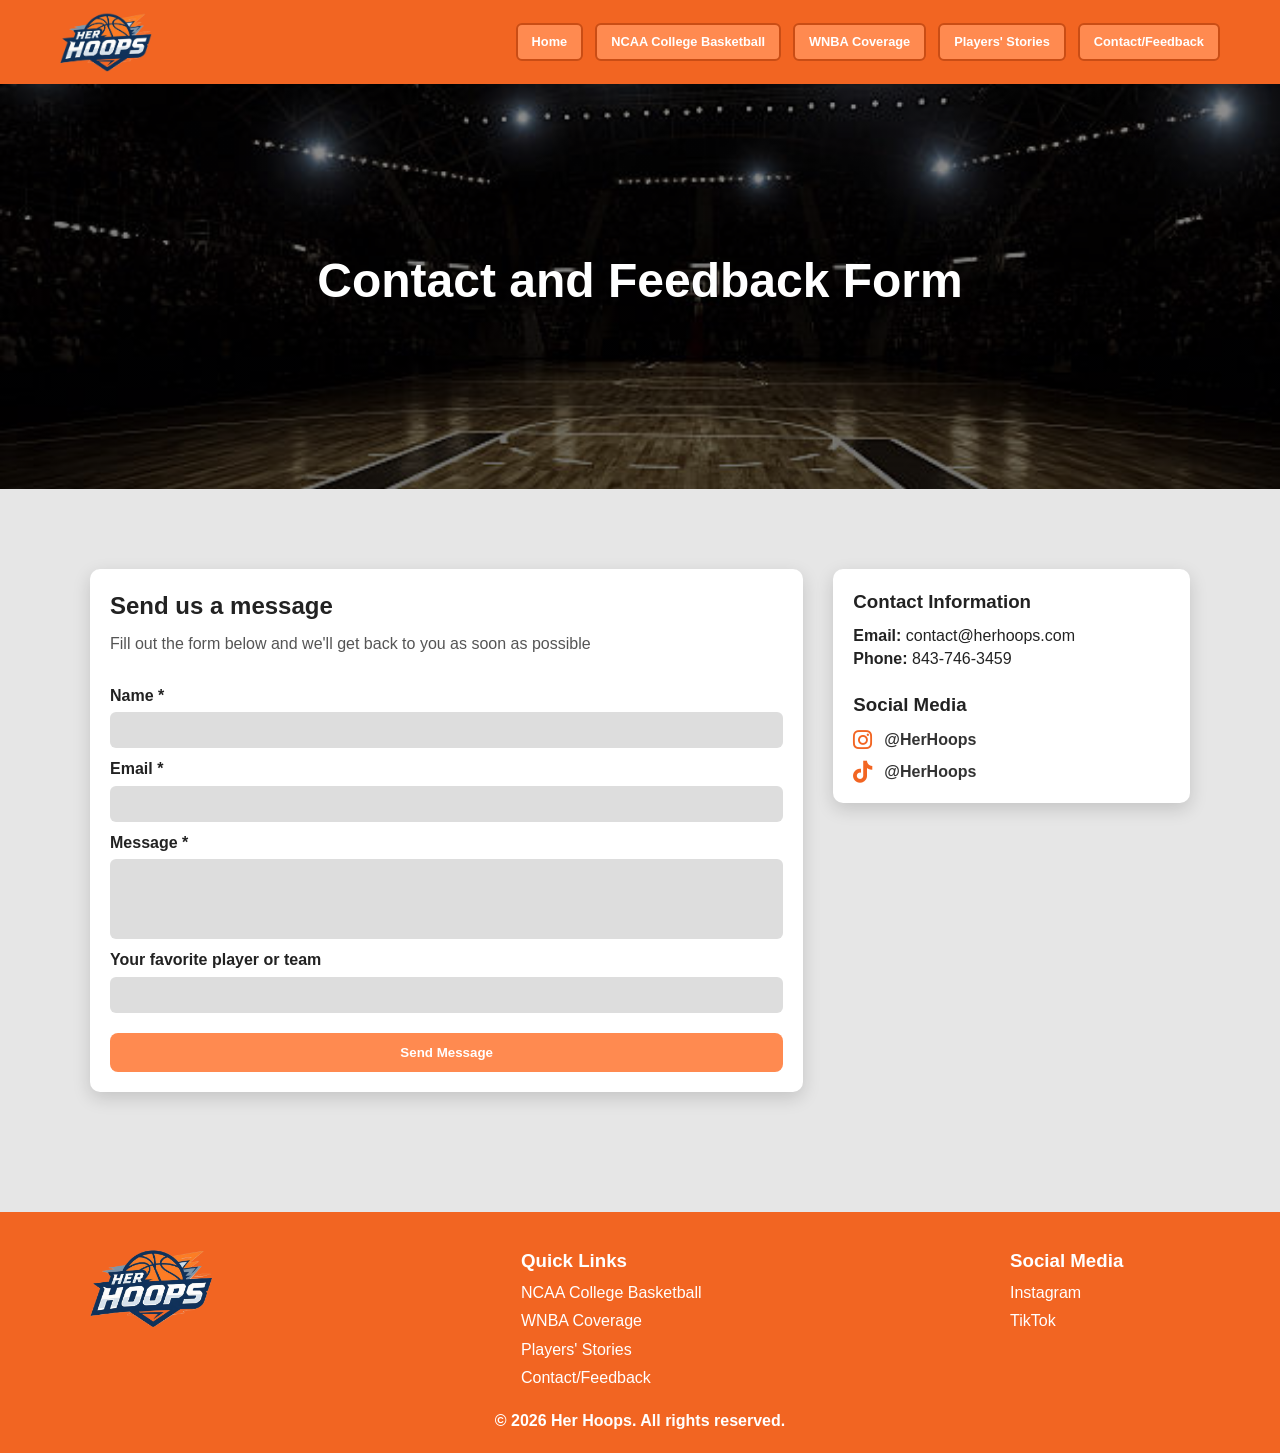
==== Contact.html @ 1b05f9ee "Update Contact.html" ====
<!DOCTYPE HTML>
<html lang="en">
<head>
<!-- Author: Johnae -->
<meta charset="UTF-8">
<meta name="viewport" content="width=device-width, initial-scale=1.0">
<title>Her Hoops - Contact</title>
<link rel="stylesheet" href="stylesheet.css">
<link rel="stylesheet" href="https://cdnjs.cloudflare.com/ajax/libs/font-awesome/6.5.0/css/all.min.css">
<style>
.contact-hero {
  background: url("images/homepage banner.jpg") no-repeat center/cover;
  height: clamp(380px, 45vh, 550px);
  display: flex;
  justify-content: center;
  align-items: center;
  text-align: center;
  color: white;
  position: relative;
  overflow: hidden;
}

.contact-hero::before {
  content: "";
  position: absolute;
  inset: 0;
  background: linear-gradient(180deg, rgba(0,0,0,0.45) 0%, rgba(0,0,0,0.55) 100%);
  z-index: 0;
}
.contact-hero-content { 
  position: relative;
  z-index: 1; 
  padding: 0 clamp(12px, 5vw, 40px); 
}
.contact-hero h1 {
  font-size: clamp(28px, 4vw, 48px); 
  margin-bottom: 12px; 
}
</style>
</head>
    
<body>

<!-- NAVBAR -->
<header>
    <div class="logo">
        <a href="index.html">
    <img src="images/logo.png" alt="Her Hoops Logo">
        </a>
</div>
    <nav>
        <a href="index.html">Home</a>
        <a href="NCAACollegeBasketball.html">NCAA College Basketball</a>
        <a href="WNBACoverage.html">WNBA Coverage</a>
        <a href="PlayersStories.html">Players' Stories</a>
        <a href="Contact.html">Contact/Feedback</a>
    </nav>
</header>

<!-- HERO -->
<section class="contact-hero">
    <div class="contact-hero-content">
        <h1>Contact and Feedback Form</h1>
    </div>
</section>

<!-- CONTACT SECTION -->
<main class="contact-wrapper">

  <div class="contact-grid">

    <!-- LEFT: FORM -->
    <div class="contact-card">
      <h2>Send us a message</h2>
      <p class="sub-text">
        Fill out the form below and we'll get back to you as soon as possible
      </p>

      <form>
        <label>Name *</label>
        <input type="text" required>

        <label>Email *</label>
        <input type="email" required>

        <label>Message *</label>
        <textarea required></textarea>

        <label>Your favorite player or team</label>
        <input type="text">

        <button type="submit" class="send-btn">Send Message</button>
      </form>
    </div>

    <!-- RIGHT: COMM COLUMN -->
    <div class="contact-side">

      <div class="contact-card">
        <h3>Contact Information</h3>
        <p><strong>Email:</strong> contact@herhoops.com</p>
        <p><strong>Phone:</strong> 843-746-3459</p>
        <br>
        <h3>Social Media</h3>
        <div class="social-item">
            <i class="fa-brands fa-instagram"></i>
  <a href="https://www.instagram.com" target="_blank" class="social-link"><span>@HerHoops</span></a>
  
  
</div>

<div class="social-item">
  <i class="fa-brands fa-tiktok"></i>
  <a href="https://www.tiktok.com" target="_blank" class="social-link"><span>@HerHoops</span></a>
</div>
      </div>
    </div>
  </div>

</main>

  <!-- FOOTER -->
<footer>
    <div class="footer-container">
        <div class="footer-logo">
      <img src="images/logo.png" alt="Her Hoops Logo">
    </div>
        <div class="footer-column">
    <h3>Quick Links</h3>
    <p><a href="ncaacollegebasketball.html">NCAA College Basketball</a></p>
    <p><a href="wnbacoverage.html">WNBA Coverage</a></p>
    <p><a href="playerstories.html">Players' Stories</a></p>
    <p><a href="contact.html">Contact/Feedback</a></p>
    </div>
        <div class="footer-column">
    <h3>Social Media</h3>
    <p><a href="https://www.instagram.com">Instagram</a></p>
    <p><a href="https://www.tiktok.com">TikTok</a></p>
</div>
    </div>

    <div class="copyright">
        © 2026 Her Hoops. All rights reserved.
    </div>
</footer>

</body>
</html>
---- stylesheet.css ----
:root{
  --bg: #e6e6e6;
  --brand: #f26522;
  --accent: #ff8a50;
  --brand-dark: #c94d15;
  --card-shadow: 0 4px 10px rgba(0,0,0,0.12);
  --max-width: 1200px;
  --page-padding: 20px;
  --radius: 10px;
  --text-color: #222;
}

/* Base */
* { 
  box-sizing: border-box; 
  margin: 0; 
  padding: 0; 
  font-family: Arial, Helvetica, sans-serif; 
}
html,body {
  height: 100%; 
}
body { 
  background-color: var(--bg); 
  color: var(--text-color); 
  line-height: 1.4; 
}


/* Header / Nav */
header {
  background-color: var(--brand);
  display: flex;
  justify-content: space-between;
  align-items: center;
  padding: 12px clamp(20px,5vw, 60px);
}
.logo img { 
  height: 60px; 
  display:block; 
}

/* Nav links */
nav {
  display: flex;
  flex-wrap: nowrap;
}
nav a {
  text-decoration: none;
  margin-left: 12px;
  padding: 8px 14px;
  border-radius: 6px;
  background: var(--accent);
  color: white;
  font-size: clamp(12px, 1vw, 16px);
  white-space: nowrap;
  font-weight: 700;
  border: 2px solid var(--brand-dark);
}
nav a:hover,
nav a:focus {
  background: white;
  color: var(--brand);
  outline: none;
  box-shadow: 0 2px 6px rgba(0,0,0,0.12);
}
.nav-btn {
  text-decoration: none;
  margin-left: 15px;
  padding: 10px 18px;
  border-radius: 6px;
  background: var(--accent);
  color: white;
  font-weight: bold;
  border: 2px solid var(--brand-dark);
  display: inline-block;
}
.nav-btn:hover,
.nav-btn:focus {
  background: white;
  color: var(--brand);
}

/* Hero */
.hero {
  height: clamp(380px, 45vh, 550px);
  display: flex;
  justify-content: center;
  align-items: center;
  text-align: center;
  color: white;
  position: relative;
  overflow: hidden;
}
.hero::before {
  content: "";
  position: absolute;
  inset: 0;
  background: linear-gradient(180deg, rgba(0,0,0,0.45) 0%, rgba(0,0,0,0.55) 100%);
  z-index: 0;
}
.hero-content { 
  position: relative;
  z-index: 1; 
  padding: 0 clamp(12px, 5vw, 40px); 
}
.hero h1 {
  font-size: clamp(28px, 4vw, 48px); 
  margin-bottom: 12px; 
}
.hero p { 
  margin-bottom: 18px; 
  font-size: clamp(14px, 1.6vw, 18px); 
}
.hero-btn {
  text-decoration: none;
  padding: 10px 18px;
  margin: 8px;
  border-radius: 6px;
  color: white;
  font-weight: bold;
  border: 2px solid var(--brand-dark);
  display: inline-block;
  transition: 0.25s ease;
}
.hero-btn:hover,
.hero-btn:focus {
  background: white;
  color: var(--brand);
}

/* Page containers */
main, .mission, .featured, .games {
  width: min(90%, var(--max-width));
  margin: 40px auto;
}

/* Mission */
.mission {
  background: #fff; 
  padding: 28px; 
  border-radius: var(--radius);
}
.mission h2 { 
  margin-bottom: 12px;
  font-size: 24px; 
}

/* Featured cards */
.featured h2 { 
  margin-bottom: 18px; 
  font-size: 28px; 
}
.cards {
  display:flex; 
  gap:20px; 
  align-items:stretch; 
  flex-wrap:wrap; 
}
.card { 
  background:#fff; 
  flex:1 1 280px; 
  box-shadow:var(--card-shadow); 
  border-radius:8px; 
  overflow:hidden; 
  transition: transform .18s ease, box-shadow .18s ease;
}
.card:focus-within,
.card:hover {
  transform: translateY(-6px);
  box-shadow: 0 8px 22px rgba(0,0,0,0.12);
}
.card img {
  width:100%; 
  height:220px; 
  object-fit:cover; 
  display:block; 
}
.card h3 {
  padding:14px; 
  font-size:18px; 
}

/* Games */
.games { 
  display:flex; 
  gap:20px; 
  flex-wrap: wrap; 
  justify-content:space-between; 
}
.games > div { flex:1 1 320px; 
}
.game-box { background:#fff; 
  padding:18px; 
  box-shadow:var(--card-shadow); 
  border-radius:8px; 
}

footer { 
  background: var(--brand); 
  color: white; 
  padding: 36px 40px 20px;
}


.footer-container { 
  display: flex; 
  align-items: flex-start;
  justify-content: space-between;  
  max-width: 1100px;
  margin: 0 auto;
}

.footer-logo img {
  height: 80px;
  display: block;
}

.footer-columns {
  display: flex;
  gap: 30px;         
}


.footer-column {
  min-width: 180px;
}


footer h3 { 
  margin-bottom: 8px; 
}

footer p { 
  margin-bottom: 6px; 
}

footer a {
  color: white;
  text-decoration: none;
}
footer a:hover {
  text-decoration: underline;
}

/* Copyright */
.copyright { 
  text-align: center; 
  font-weight: 700; 
  margin-top: 15px;
}

/* Contact/Feedback Page */
/* ===== Contact Layout ===== */

.contact-wrapper {
  background: #e6e6e6;
  padding: 40px 20px 80px;
}

.contact-grid {
  max-width: 1100px;
  margin: auto;
  display: grid;
  grid-template-columns: 2fr 1fr;
  gap: 30px;
}

/* Cards */
.contact-card {
  background: white;
  padding: 20px;
  border-radius: 10px;
  box-shadow: 0 6px 18px rgba(0,0,0,0.15);
}

.contact-card h2,
.contact-card h3 {
  margin-bottom: 10px;
}

.sub-text {
  margin-bottom: 20px;
  color: #555;
}

/* Form Styling */
.contact-card form {
  display: flex;
  flex-direction: column;
}

.contact-card label {
  margin-top: 10px;
  font-weight: 600;
}

.contact-card input,
.contact-card textarea {
  margin-top: 5px;
  padding: 10px;
  border-radius: 6px;
  border: none;
  background: #ddd;
  font-size: 14px;
}

.contact-card textarea {
  height: 80px;
  resize: none;
}

.send-btn {
  margin-top: 20px;
  padding: 12px;
  border: none;
  border-radius: 8px;
  background: var(--accent);
  color: white;
  font-weight: bold;
  cursor: pointer;
}

.send-btn:hover {
  background: var(--brand-dark);
}


.contact-side {
  display: flex;
  flex-direction: column;
  gap: 20px;
}
.social-item {
  display: flex;
  align-items: center;
  gap: 12px;
  margin-top: 10px;
  font-size: 16px;
}

.social-item i {
  font-size: 22px;
  color: var(--brand);
}

.social-link {
  text-decoration: none;
  color: #333;              
  font-weight: 600;
}


.social-link:visited {
  color: #333;
}


.social-link:hover {
  color: var(--brand);     
  text-decoration: underline;
}


.social-link:active {
  color: var(--brand-dark);
}


@media (max-width: 900px) {
  .contact-grid {
    grid-template-columns: 1fr;
  }
}


/* Responsive tweaks */
@media (max-width:720px){
  header { flex-direction:column; 
    gap:12px; 
    align-items:flex-start; 
  }
  .cards { 
    gap:12px; 
  }
  .hero { 
    height: 360px; 
  }
  nav a { 
    margin-left: 8px; 
    padding:8px 12px; 
  }
}
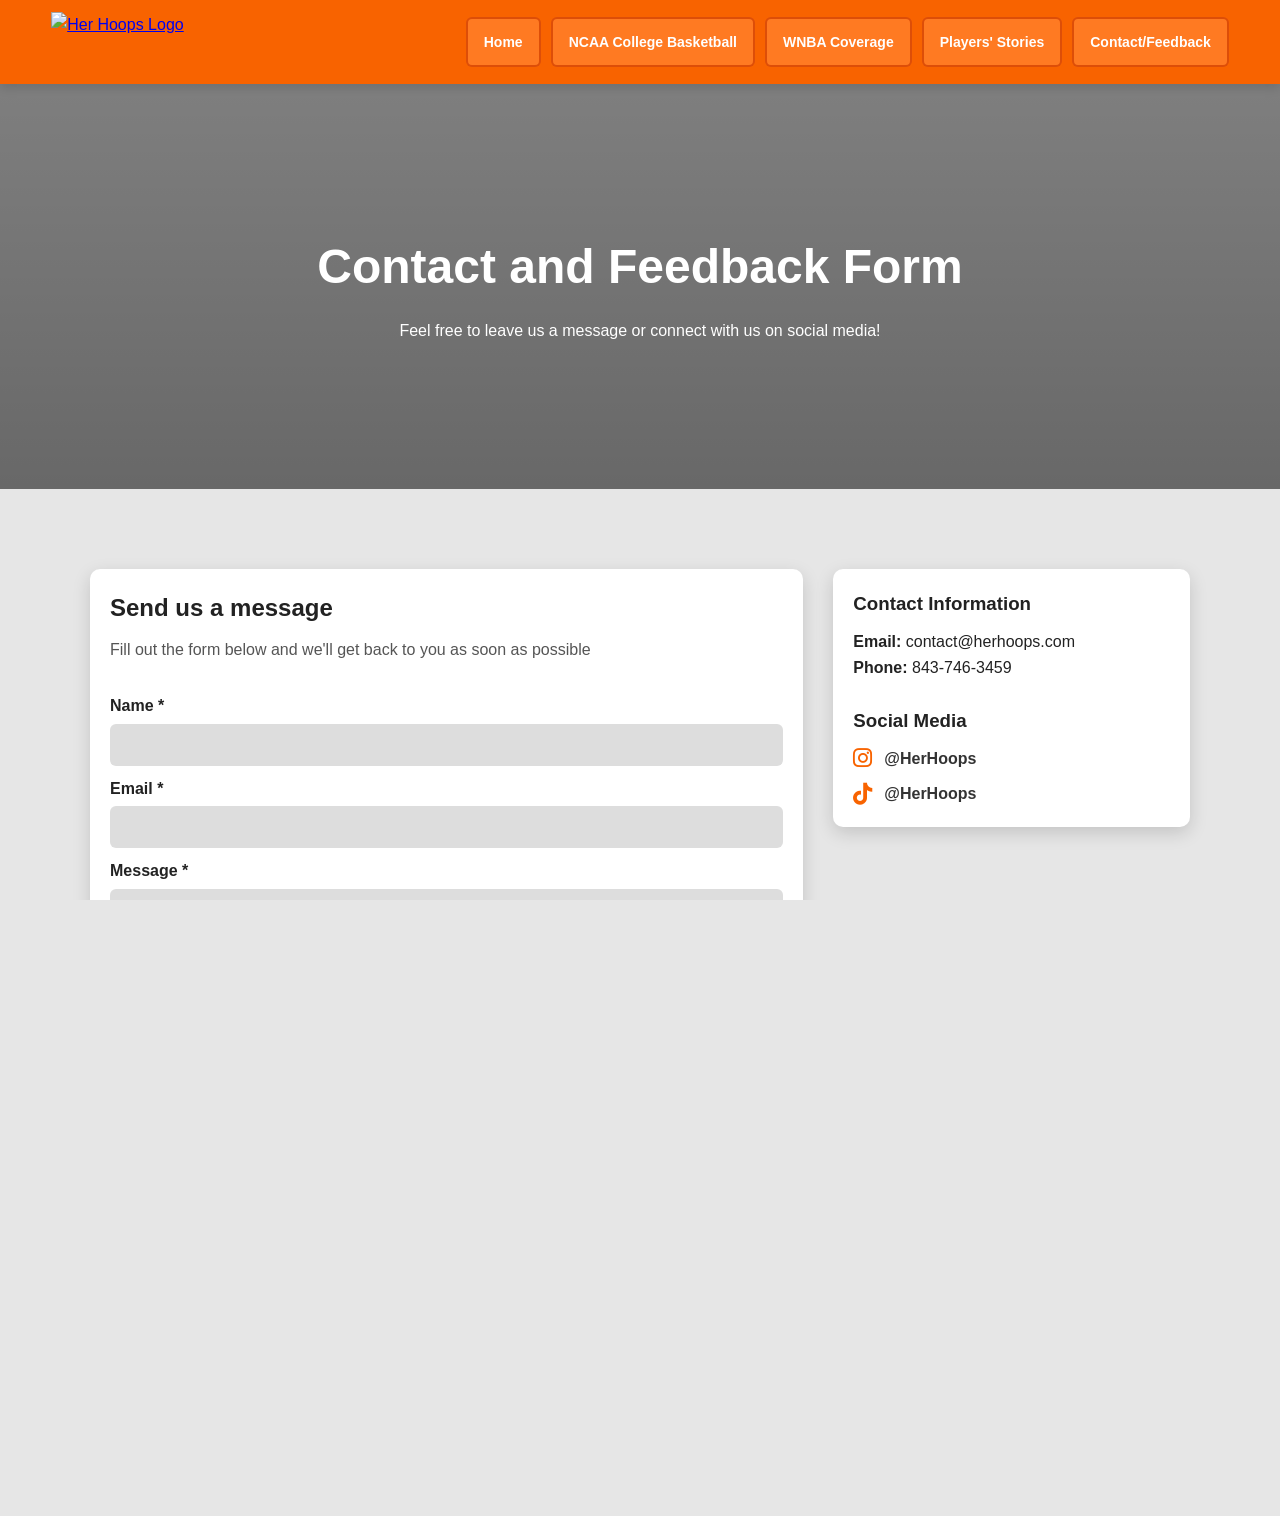
==== commit 0faa6c61: "Update Contact.html" ====
--- a/Contact.html
+++ b/Contact.html
@@ -1,15 +1,14 @@
-<!DOCTYPE HTML>
+<!DOCTYPE html>
 <html lang="en">
 <head>
-<!-- Author: Johnae -->
 <meta charset="UTF-8">
 <meta name="viewport" content="width=device-width, initial-scale=1.0">
 <title>Her Hoops - Contact</title>
 <link rel="stylesheet" href="stylesheet.css">
 <link rel="stylesheet" href="https://cdnjs.cloudflare.com/ajax/libs/font-awesome/6.5.0/css/all.min.css">
 <style>
-.contact-hero {
-  background: url("images/homepage banner.jpg") no-repeat center/cover;
+    .contact-hero {
+  background: url("homepage banner.jpg") no-repeat center/cover;
   height: clamp(380px, 45vh, 550px);
   display: flex;
   justify-content: center;
@@ -36,16 +35,17 @@
   font-size: clamp(28px, 4vw, 48px); 
   margin-bottom: 12px; 
 }
+
 </style>
 </head>
-    
+
 <body>
 
 <!-- NAVBAR -->
 <header>
     <div class="logo">
         <a href="index.html">
-    <img src="images/logo.png" alt="Her Hoops Logo">
+    <img src="logo.png" alt="Her Hoops Logo">
         </a>
 </div>
     <nav>
@@ -61,6 +61,7 @@
 <section class="contact-hero">
     <div class="contact-hero-content">
         <h1>Contact and Feedback Form</h1>
+        <p>Feel free to leave us a message or connect with us on social media!</p>
     </div>
 </section>
 
@@ -93,7 +94,7 @@
       </form>
     </div>
 
-    <!-- RIGHT: COMM COLUMN -->
+    <!-- RIGHT COLUMN -->
     <div class="contact-side">
 
       <div class="contact-card">
@@ -114,16 +115,20 @@
   <a href="https://www.tiktok.com" target="_blank" class="social-link"><span>@HerHoops</span></a>
 </div>
       </div>
+
+      
+
     </div>
+
   </div>
 
 </main>
 
-  <!-- FOOTER -->
+  <!-- Footer -->
 <footer>
     <div class="footer-container">
         <div class="footer-logo">
-      <img src="images/logo.png" alt="Her Hoops Logo">
+      <img src="logo.png" alt="Her Hoops Logo">
     </div>
         <div class="footer-column">
     <h3>Quick Links</h3>
@@ -146,7 +151,3 @@
 
 </body>
 </html>
-
-
-
-
--- a/stylesheet.css
+++ b/stylesheet.css
@@ -1,9 +1,9 @@
-:root{
+:root {
   --bg: #e6e6e6;
-  --brand: #f26522;
-  --accent: #ff8a50;
-  --brand-dark: #c94d15;
-  --card-shadow: 0 4px 10px rgba(0,0,0,0.12);
+  --brand: #f86300;
+  --accent: #ff7a22;
+  --brand-dark: #db4b07ef;
+  --card-shadow: 0 4px 10px rgba(0, 0, 0, 0.12);
   --max-width: 1200px;
   --page-padding: 20px;
   --radius: 10px;
@@ -11,21 +11,35 @@
 }
 
 /* Base */
-* { 
-  box-sizing: border-box; 
-  margin: 0; 
-  padding: 0; 
-  font-family: Arial, Helvetica, sans-serif; 
-}
-html,body {
-  height: 100%; 
-}
-body { 
-  background-color: var(--bg); 
-  color: var(--text-color); 
-  line-height: 1.4; 
-}
-
+* {
+  box-sizing: border-box;
+  margin: 0;
+  padding: 0;
+  font-family: Arial, Helvetica, sans-serif;
+}
+
+html,
+body {
+  height: 100%;
+  overflow-x: hidden;
+}
+
+img {
+  max-width: 100%;
+  height: auto;
+  display: block;
+}
+
+a,
+button {
+  -webkit-tap-highlight-color: transparent;
+}
+
+body {
+  background-color: var(--bg);
+  color: var(--text-color);
+  line-height: 1.6;
+}
 
 /* Header / Nav */
 header {
@@ -33,37 +47,49 @@
   display: flex;
   justify-content: space-between;
   align-items: center;
-  padding: 12px clamp(20px,5vw, 60px);
-}
-.logo img { 
-  height: 60px; 
-  display:block; 
-}
-
-/* Nav links */
+  gap: 16px;
+  padding: 12px clamp(16px, 4vw, 60px);
+  box-shadow: 0 4px 10px rgba(0, 0, 0, 0.12);
+  position: relative;
+  z-index: 10;
+}
+
+.logo img {
+  height: 60px;
+  display: block;
+}
+
 nav {
   display: flex;
-  flex-wrap: nowrap;
-}
+  flex-wrap: wrap;
+  gap: 10px;
+}
+
 nav a {
   text-decoration: none;
-  margin-left: 12px;
-  padding: 8px 14px;
+  margin-left: 0;
+  padding: 12px 16px;
+  min-height: 44px;
+  display: inline-flex;
+  align-items: center;
+  justify-content: center;
   border-radius: 6px;
   background: var(--accent);
   color: white;
-  font-size: clamp(12px, 1vw, 16px);
+  font-size: clamp(14px, 1vw, 16px);
   white-space: nowrap;
   font-weight: 700;
   border: 2px solid var(--brand-dark);
 }
+
 nav a:hover,
 nav a:focus {
   background: white;
   color: var(--brand);
   outline: none;
-  box-shadow: 0 2px 6px rgba(0,0,0,0.12);
-}
+  box-shadow: 0 2px 6px rgba(0, 0, 0, 0.12);
+}
+
 .nav-btn {
   text-decoration: none;
   margin-left: 15px;
@@ -75,6 +101,7 @@
   border: 2px solid var(--brand-dark);
   display: inline-block;
 }
+
 .nav-btn:hover,
 .nav-btn:focus {
   background: white;
@@ -83,7 +110,8 @@
 
 /* Hero */
 .hero {
-  height: clamp(380px, 45vh, 550px);
+  background: url("images/homepage banner.jpg") no-repeat center/cover;
+  min-height: clamp(320px, 45vh, 550px);
   display: flex;
   justify-content: center;
   align-items: center;
@@ -91,38 +119,51 @@
   color: white;
   position: relative;
   overflow: hidden;
-}
+  margin-top: 12px;
+  border-radius: 0 0 24px 24px;
+}
+
 .hero::before {
   content: "";
   position: absolute;
   inset: 0;
-  background: linear-gradient(180deg, rgba(0,0,0,0.45) 0%, rgba(0,0,0,0.55) 100%);
+  background: linear-gradient(180deg, rgba(0, 0, 0, 0.45) 0%, rgba(0, 0, 0, 0.55) 100%);
   z-index: 0;
 }
-.hero-content { 
+
+.hero-content {
   position: relative;
-  z-index: 1; 
-  padding: 0 clamp(12px, 5vw, 40px); 
-}
+  z-index: 1;
+  padding: 0 clamp(16px, 5vw, 40px);
+  max-width: 800px;
+}
+
 .hero h1 {
-  font-size: clamp(28px, 4vw, 48px); 
-  margin-bottom: 12px; 
-}
-.hero p { 
-  margin-bottom: 18px; 
-  font-size: clamp(14px, 1.6vw, 18px); 
-}
+  font-size: clamp(28px, 5vw, 48px);
+  margin-bottom: 12px;
+  line-height: 1.1;
+}
+
+.hero p {
+  margin-bottom: 18px;
+  font-size: clamp(14px, 2vw, 18px);
+}
+
 .hero-btn {
   text-decoration: none;
-  padding: 10px 18px;
+  padding: 12px 18px;
+  min-height: 44px;
   margin: 8px;
   border-radius: 6px;
   color: white;
   font-weight: bold;
   border: 2px solid var(--brand-dark);
-  display: inline-block;
+  display: inline-flex;
+  align-items: center;
+  justify-content: center;
   transition: 0.25s ease;
 }
+
 .hero-btn:hover,
 .hero-btn:focus {
   background: white;
@@ -130,72 +171,88 @@
 }
 
 /* Page containers */
-main, .mission, .featured, .games {
-  width: min(90%, var(--max-width));
+main,
+.mission,
+.featured,
+.games {
+  width: min(100% - 32px, var(--max-width));
   margin: 40px auto;
 }
 
 /* Mission */
 .mission {
-  background: #fff; 
-  padding: 28px; 
+  background: #fff;
+  padding: 28px;
   border-radius: var(--radius);
-}
-.mission h2 { 
+  box-shadow: var(--card-shadow);
+}
+
+.mission h2 {
   margin-bottom: 12px;
-  font-size: 24px; 
+  font-size: 24px;
 }
 
 /* Featured cards */
-.featured h2 { 
-  margin-bottom: 18px; 
-  font-size: 28px; 
-}
+.featured h2 {
+  margin-bottom: 18px;
+  font-size: 28px;
+}
+
 .cards {
-  display:flex; 
-  gap:20px; 
-  align-items:stretch; 
-  flex-wrap:wrap; 
-}
-.card { 
-  background:#fff; 
-  flex:1 1 280px; 
-  box-shadow:var(--card-shadow); 
-  border-radius:8px; 
-  overflow:hidden; 
-  transition: transform .18s ease, box-shadow .18s ease;
-}
+  display: grid;
+  grid-template-columns: repeat(3, minmax(0, 1fr));
+  gap: 20px;
+}
+
+.card {
+  background: #fff;
+  box-shadow: var(--card-shadow);
+  border-radius: 8px;
+  overflow: hidden;
+  transition: transform 0.18s ease, box-shadow 0.18s ease;
+}
+
 .card:focus-within,
 .card:hover {
   transform: translateY(-6px);
-  box-shadow: 0 8px 22px rgba(0,0,0,0.12);
-}
+  box-shadow: 0 8px 22px rgba(0, 0, 0, 0.12);
+}
+
 .card img {
-  width:100%; 
-  height:220px; 
-  object-fit:cover; 
-  display:block; 
-}
+  width: 100%;
+  aspect-ratio: 16 / 10;
+  object-fit: cover;
+  display: block;
+}
+
 .card h3 {
-  padding:14px; 
-  font-size:18px; 
+  padding: 14px;
+  font-size: 18px;
+  line-height: 1.4;
 }
 
 /* Games */
-.games { 
-  display:flex; 
-  gap:20px; 
-  flex-wrap: wrap; 
-  justify-content:space-between; 
-}
-.games > div { flex:1 1 320px; 
-}
-.game-box { background:#fff; 
-  padding:18px; 
-  box-shadow:var(--card-shadow); 
-  border-radius:8px; 
-}
-
+.games {
+  display: grid;
+  grid-template-columns: repeat(2, minmax(0, 1fr));
+  gap: 20px;
+}
+
+.games > div {
+  min-width: 0;
+}
+
+.game-box {
+  background: #fff;
+  padding: 18px;
+  box-shadow: var(--card-shadow);
+  border-radius: 8px;
+}
+
+.game-box p {
+  margin-bottom: 12px;
+}
+/* Footer */
 footer { 
   background: var(--brand); 
   color: white; 
@@ -244,15 +301,13 @@
 }
 
 /* Copyright */
-.copyright { 
-  text-align: center; 
-  font-weight: 700; 
+.copyright {
+  text-align: center;
+  font-weight: 700;
   margin-top: 15px;
 }
 
 /* Contact/Feedback Page */
-/* ===== Contact Layout ===== */
-
 .contact-wrapper {
   background: #e6e6e6;
   padding: 40px 20px 80px;
@@ -266,12 +321,11 @@
   gap: 30px;
 }
 
-/* Cards */
 .contact-card {
   background: white;
   padding: 20px;
   border-radius: 10px;
-  box-shadow: 0 6px 18px rgba(0,0,0,0.15);
+  box-shadow: 0 6px 18px rgba(0, 0, 0, 0.15);
 }
 
 .contact-card h2,
@@ -284,7 +338,6 @@
   color: #555;
 }
 
-/* Form Styling */
 .contact-card form {
   display: flex;
   flex-direction: column;
@@ -298,11 +351,11 @@
 .contact-card input,
 .contact-card textarea {
   margin-top: 5px;
-  padding: 10px;
+  padding: 12px;
   border-radius: 6px;
   border: none;
   background: #ddd;
-  font-size: 14px;
+  font-size: 16px;
 }
 
 .contact-card textarea {
@@ -319,18 +372,19 @@
   color: white;
   font-weight: bold;
   cursor: pointer;
+  min-height: 44px;
 }
 
 .send-btn:hover {
   background: var(--brand-dark);
 }
 
-
 .contact-side {
   display: flex;
   flex-direction: column;
   gap: 20px;
 }
+
 .social-item {
   display: flex;
   align-items: center;
@@ -346,49 +400,161 @@
 
 .social-link {
   text-decoration: none;
-  color: #333;              
+  color: #333;
   font-weight: 600;
 }
-
 
 .social-link:visited {
   color: #333;
 }
 
-
 .social-link:hover {
-  color: var(--brand);     
+  color: var(--brand);
   text-decoration: underline;
 }
-
 
 .social-link:active {
   color: var(--brand-dark);
 }
 
-
+/* NCAA table styles for mobile */
+table {
+  width: 100%;
+  border-collapse: collapse;
+}
+
+thead th {
+  text-align: left;
+  padding: 14px 12px;
+  font-size: 0.98rem;
+  border-bottom: 2px solid #eee;
+}
+
+tbody td {
+  padding: 14px 12px;
+  border-bottom: 1px solid #eee;
+  vertical-align: top;
+}
+
+/* Responsive tweaks */
 @media (max-width: 900px) {
+  .cards {
+    grid-template-columns: repeat(2, minmax(0, 1fr));
+  }
+
+  .games {
+    grid-template-columns: 1fr;
+  }
+
   .contact-grid {
     grid-template-columns: 1fr;
   }
-}
-
-
-/* Responsive tweaks */
-@media (max-width:720px){
-  header { flex-direction:column; 
-    gap:12px; 
-    align-items:flex-start; 
-  }
-  .cards { 
-    gap:12px; 
-  }
-  .hero { 
-    height: 360px; 
-  }
-  nav a { 
-    margin-left: 8px; 
-    padding:8px 12px; 
-  }
-}
-
+
+  .footer-container {
+    grid-template-columns: 1fr 1fr;
+  }
+}
+
+@media (max-width: 720px) {
+  header {
+    flex-direction: column;
+    align-items: center;
+    gap: 12px;
+  }
+
+  nav {
+    width: 100%;
+    justify-content: center;
+  }
+
+  nav a {
+    width: 100%;
+  }
+
+  .cards {
+    grid-template-columns: 1fr;
+  }
+
+  .hero {
+    min-height: 320px;
+  }
+
+  .footer-container {
+    grid-template-columns: 1fr;
+    text-align: center;
+    justify-items: center;
+  }
+
+  .footer-column {
+    min-width: 0;
+    justify-items: center;
+  }
+}
+
+@media (max-width: 520px) {
+  main,
+  .mission,
+  .featured,
+  .games {
+    width: min(100% - 20px, var(--max-width));
+  }
+
+  .hero h1 {
+    font-size: 1.9rem;
+  }
+
+  .hero p {
+    font-size: 0.98rem;
+  }
+
+  .hero-btn {
+    width: 100%;
+    margin: 6px 0;
+  }
+
+  .contact-wrapper {
+    padding: 24px 12px 60px;
+  }
+
+  .contact-card {
+    padding: 16px;
+  }
+
+  /* Stack table into cards */
+  table,
+  thead,
+  tbody,
+  tr,
+  th,
+  td {
+    display: block;
+    width: 100%;
+  }
+
+  thead {
+    display: none;
+  }
+
+  tbody tr {
+    background: #f9f9f9;
+    border-radius: 12px;
+    padding: 12px;
+    margin-bottom: 12px;
+    box-shadow: 0 2px 8px rgba(0, 0, 0, 0.06);
+  }
+
+  tbody td {
+    border: 0;
+    padding: 8px 0;
+    display: flex;
+    justify-content: space-between;
+    gap: 12px;
+  }
+
+  tbody td::before {
+    content: attr(data-label);
+    font-weight: 700;
+    color: #555;
+    flex: 0 0 auto;
+  }
+}
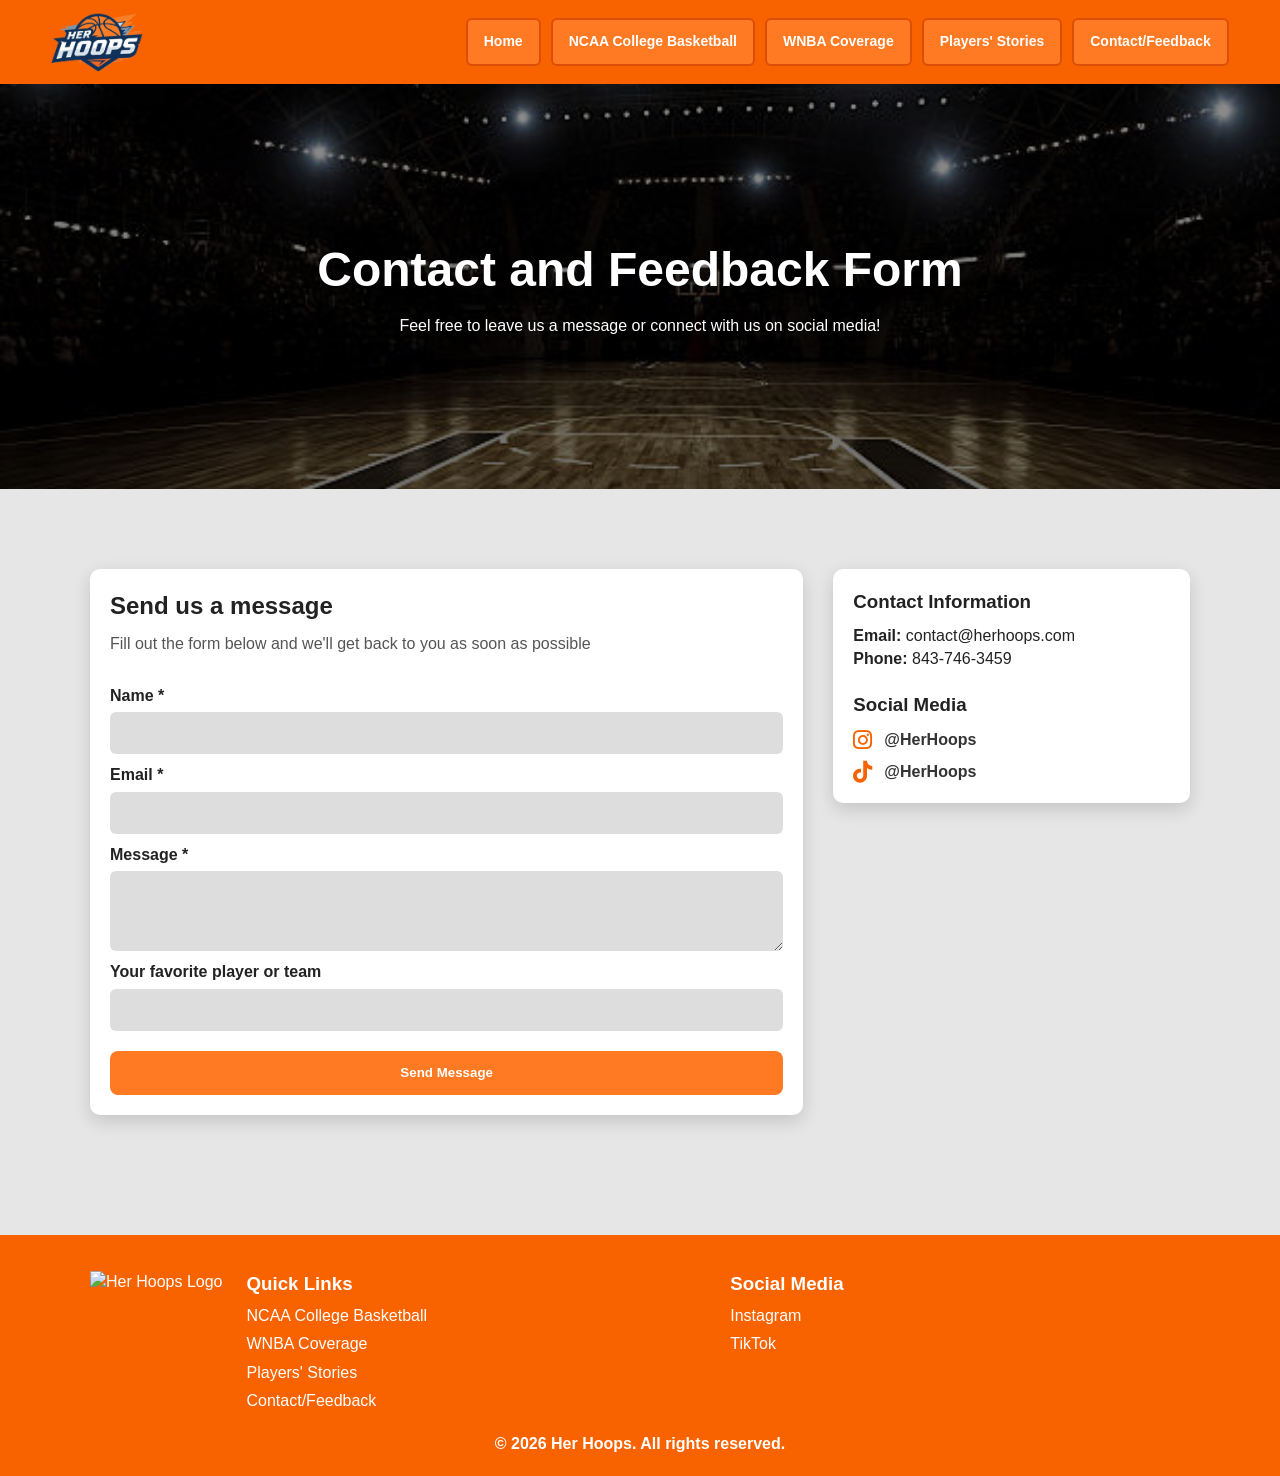
==== commit 795b19e8: "Update Contact.html" ====
--- a/Contact.html
+++ b/Contact.html
@@ -8,7 +8,7 @@
 <link rel="stylesheet" href="https://cdnjs.cloudflare.com/ajax/libs/font-awesome/6.5.0/css/all.min.css">
 <style>
     .contact-hero {
-  background: url("homepage banner.jpg") no-repeat center/cover;
+  background: url("images/homepage banner.jpg") no-repeat center/cover;
   height: clamp(380px, 45vh, 550px);
   display: flex;
   justify-content: center;
@@ -45,7 +45,7 @@
 <header>
     <div class="logo">
         <a href="index.html">
-    <img src="logo.png" alt="Her Hoops Logo">
+    <img src="images/logo.png" alt="Her Hoops Logo">
         </a>
 </div>
     <nav>
@@ -53,7 +53,7 @@
         <a href="NCAACollegeBasketball.html">NCAA College Basketball</a>
         <a href="WNBACoverage.html">WNBA Coverage</a>
         <a href="PlayersStories.html">Players' Stories</a>
-        <a href="Contact.html">Contact/Feedback</a>
+        <a href="#">Contact/Feedback</a>
     </nav>
 </header>
 
@@ -135,7 +135,7 @@
     <p><a href="ncaacollegebasketball.html">NCAA College Basketball</a></p>
     <p><a href="wnbacoverage.html">WNBA Coverage</a></p>
     <p><a href="playerstories.html">Players' Stories</a></p>
-    <p><a href="contact.html">Contact/Feedback</a></p>
+    <p><a href="#">Contact/Feedback</a></p>
     </div>
         <div class="footer-column">
     <h3>Social Media</h3>
--- a/stylesheet.css
+++ b/stylesheet.css
@@ -1,9 +1,9 @@
-:root {
+:root{
   --bg: #e6e6e6;
   --brand: #f86300;
   --accent: #ff7a22;
   --brand-dark: #db4b07ef;
-  --card-shadow: 0 4px 10px rgba(0, 0, 0, 0.12);
+  --card-shadow: 0 4px 10px rgba(0,0,0,0.12);
   --max-width: 1200px;
   --page-padding: 20px;
   --radius: 10px;
@@ -11,17 +11,24 @@
 }
 
 /* Base */
-* {
-  box-sizing: border-box;
-  margin: 0;
-  padding: 0;
-  font-family: Arial, Helvetica, sans-serif;
-}
-
-html,
-body {
-  height: 100%;
+* { 
+  box-sizing: border-box; 
+  margin: 0; 
+  padding: 0; 
+  font-family: Arial, Helvetica, sans-serif; 
+}
+
+html, body {
+  width: 100%;
+  max-width: 100%;
+  min-height: 100%;
   overflow-x: hidden;
+}
+
+body { 
+  background-color: var(--bg); 
+  color: var(--text-color); 
+  line-height: 1.4; 
 }
 
 img {
@@ -33,12 +40,6 @@
 a,
 button {
   -webkit-tap-highlight-color: transparent;
-}
-
-body {
-  background-color: var(--bg);
-  color: var(--text-color);
-  line-height: 1.6;
 }
 
 /* Header / Nav */
@@ -49,20 +50,22 @@
   align-items: center;
   gap: 16px;
   padding: 12px clamp(16px, 4vw, 60px);
-  box-shadow: 0 4px 10px rgba(0, 0, 0, 0.12);
-  position: relative;
-  z-index: 10;
-}
-
-.logo img {
-  height: 60px;
-  display: block;
+  flex-wrap: wrap;
+  width: 100%;
+}
+
+.logo img { 
+  height: 60px; 
+  display:block; 
+  max-width: 100%;
 }
 
 nav {
   display: flex;
   flex-wrap: wrap;
   gap: 10px;
+  max-width: 100%;
+  min-width: 0;
 }
 
 nav a {
@@ -80,6 +83,7 @@
   white-space: nowrap;
   font-weight: 700;
   border: 2px solid var(--brand-dark);
+  max-width: 100%;
 }
 
 nav a:hover,
@@ -92,7 +96,7 @@
 
 .nav-btn {
   text-decoration: none;
-  margin-left: 15px;
+  margin-left: 0;
   padding: 10px 18px;
   border-radius: 6px;
   background: var(--accent);
@@ -100,6 +104,7 @@
   font-weight: bold;
   border: 2px solid var(--brand-dark);
   display: inline-block;
+  max-width: 100%;
 }
 
 .nav-btn:hover,
@@ -111,7 +116,7 @@
 /* Hero */
 .hero {
   background: url("images/homepage banner.jpg") no-repeat center/cover;
-  min-height: clamp(320px, 45vh, 550px);
+  min-height: clamp(280px, 45vh, 550px);
   display: flex;
   justify-content: center;
   align-items: center;
@@ -121,13 +126,18 @@
   overflow: hidden;
   margin-top: 12px;
   border-radius: 0 0 24px 24px;
+  width: 100%;
 }
 
 .hero::before {
   content: "";
   position: absolute;
   inset: 0;
-  background: linear-gradient(180deg, rgba(0, 0, 0, 0.45) 0%, rgba(0, 0, 0, 0.55) 100%);
+  background: linear-gradient(
+    180deg,
+    rgba(0, 0, 0, 0.45) 0%,
+    rgba(0, 0, 0, 0.55) 100%
+  );
   z-index: 0;
 }
 
@@ -136,17 +146,20 @@
   z-index: 1;
   padding: 0 clamp(16px, 5vw, 40px);
   max-width: 800px;
+  width: 100%;
 }
 
 .hero h1 {
   font-size: clamp(28px, 5vw, 48px);
   margin-bottom: 12px;
   line-height: 1.1;
+  overflow-wrap: anywhere;
 }
 
 .hero p {
   margin-bottom: 18px;
   font-size: clamp(14px, 2vw, 18px);
+  overflow-wrap: anywhere;
 }
 
 .hero-btn {
@@ -162,6 +175,7 @@
   align-items: center;
   justify-content: center;
   transition: 0.25s ease;
+  max-width: 100%;
 }
 
 .hero-btn:hover,
@@ -185,23 +199,27 @@
   padding: 28px;
   border-radius: var(--radius);
   box-shadow: var(--card-shadow);
+  min-width: 0;
 }
 
 .mission h2 {
   margin-bottom: 12px;
   font-size: 24px;
+  overflow-wrap: anywhere;
 }
 
 /* Featured cards */
 .featured h2 {
   margin-bottom: 18px;
   font-size: 28px;
+  overflow-wrap: anywhere;
 }
 
 .cards {
   display: grid;
   grid-template-columns: repeat(3, minmax(0, 1fr));
   gap: 20px;
+  width: 100%;
 }
 
 .card {
@@ -210,6 +228,7 @@
   border-radius: 8px;
   overflow: hidden;
   transition: transform 0.18s ease, box-shadow 0.18s ease;
+  min-width: 0;
 }
 
 .card:focus-within,
@@ -229,6 +248,7 @@
   padding: 14px;
   font-size: 18px;
   line-height: 1.4;
+  overflow-wrap: anywhere;
 }
 
 /* Games */
@@ -247,55 +267,67 @@
   padding: 18px;
   box-shadow: var(--card-shadow);
   border-radius: 8px;
+  min-width: 0;
 }
 
 .game-box p {
   margin-bottom: 12px;
-}
+  overflow-wrap: anywhere;
+}
+
 /* Footer */
-footer { 
-  background: var(--brand); 
-  color: white; 
-  padding: 36px 40px 20px;
-}
-
-
-.footer-container { 
-  display: flex; 
+footer {
+  background: var(--brand);
+  color: white;
+  padding: 36px 20px 20px;
+  margin-top: auto;
+  width: 100%;
+}
+
+.footer-container {
+  display: flex;
   align-items: flex-start;
-  justify-content: space-between;  
+  justify-content: space-between;
+  gap: 24px;
+  flex-wrap: wrap;
   max-width: 1100px;
   margin: 0 auto;
+  width: 100%;
 }
 
 .footer-logo img {
   height: 80px;
   display: block;
+  max-width: 100%;
 }
 
 .footer-columns {
   display: flex;
-  gap: 30px;         
-}
-
+  gap: 30px;
+  flex-wrap: wrap;
+  max-width: 100%;
+}
 
 .footer-column {
   min-width: 180px;
-}
-
-
-footer h3 { 
-  margin-bottom: 8px; 
-}
-
-footer p { 
-  margin-bottom: 6px; 
+  flex: 1 1 180px;
+  max-width: 100%;
+}
+
+footer h3 {
+  margin-bottom: 8px;
+}
+
+footer p {
+  margin-bottom: 6px;
+  overflow-wrap: anywhere;
 }
 
 footer a {
   color: white;
   text-decoration: none;
 }
+
 footer a:hover {
   text-decoration: underline;
 }
@@ -305,12 +337,14 @@
   text-align: center;
   font-weight: 700;
   margin-top: 15px;
+  width: 100%;
 }
 
 /* Contact/Feedback Page */
 .contact-wrapper {
   background: #e6e6e6;
   padding: 40px 20px 80px;
+  width: 100%;
 }
 
 .contact-grid {
@@ -319,6 +353,7 @@
   display: grid;
   grid-template-columns: 2fr 1fr;
   gap: 30px;
+  width: 100%;
 }
 
 .contact-card {
@@ -326,11 +361,13 @@
   padding: 20px;
   border-radius: 10px;
   box-shadow: 0 6px 18px rgba(0, 0, 0, 0.15);
+  min-width: 0;
 }
 
 .contact-card h2,
 .contact-card h3 {
   margin-bottom: 10px;
+  overflow-wrap: anywhere;
 }
 
 .sub-text {
@@ -356,11 +393,13 @@
   border: none;
   background: #ddd;
   font-size: 16px;
+  width: 100%;
+  max-width: 100%;
 }
 
 .contact-card textarea {
   height: 80px;
-  resize: none;
+  resize: vertical;
 }
 
 .send-btn {
@@ -383,6 +422,7 @@
   display: flex;
   flex-direction: column;
   gap: 20px;
+  min-width: 0;
 }
 
 .social-item {
@@ -391,6 +431,7 @@
   gap: 12px;
   margin-top: 10px;
   font-size: 16px;
+  min-width: 0;
 }
 
 .social-item i {
@@ -402,6 +443,7 @@
   text-decoration: none;
   color: #333;
   font-weight: 600;
+  overflow-wrap: anywhere;
 }
 
 .social-link:visited {
@@ -417,7 +459,6 @@
   color: var(--brand-dark);
 }
 
-/* NCAA table styles for mobile */
 table {
   width: 100%;
   border-collapse: collapse;
@@ -428,15 +469,16 @@
   padding: 14px 12px;
   font-size: 0.98rem;
   border-bottom: 2px solid #eee;
+  overflow-wrap: anywhere;
 }
 
 tbody td {
   padding: 14px 12px;
   border-bottom: 1px solid #eee;
   vertical-align: top;
-}
-
-/* Responsive tweaks */
+  overflow-wrap: anywhere;
+}
+
 @media (max-width: 900px) {
   .cards {
     grid-template-columns: repeat(2, minmax(0, 1fr));
@@ -451,7 +493,7 @@
   }
 
   .footer-container {
-    grid-template-columns: 1fr 1fr;
+    align-items: center;
   }
 }
 
@@ -467,8 +509,10 @@
     justify-content: center;
   }
 
-  nav a {
+  nav a,
+  .nav-btn {
     width: 100%;
+    text-align: center;
   }
 
   .cards {
@@ -479,15 +523,26 @@
     min-height: 320px;
   }
 
+  .hero-btn {
+    width: 100%;
+    margin: 6px 0;
+  }
+
   .footer-container {
-    grid-template-columns: 1fr;
+    flex-direction: column;
+    align-items: center;
     text-align: center;
-    justify-items: center;
+  }
+
+  .footer-columns {
+    flex-direction: column;
+    gap: 16px;
+    align-items: center;
   }
 
   .footer-column {
     min-width: 0;
-    justify-items: center;
+    flex: 1 1 auto;
   }
 }
 
@@ -507,17 +562,29 @@
     font-size: 0.98rem;
   }
 
-  .hero-btn {
-    width: 100%;
-    margin: 6px 0;
-  }
-
   .contact-wrapper {
     padding: 24px 12px 60px;
   }
 
   .contact-card {
     padding: 16px;
+  }
+
+  .cards {
+    grid-template-columns: 1fr;
+  }
+
+  .tabs-wrap {
+    width: min(100% - 20px, var(--max-width));
+  }
+
+  .tabs {
+    flex-wrap: wrap;
+  }
+
+  .tab {
+    flex: 1 1 120px;
+    text-align: center;
   }
 
   /* Stack table into cards */
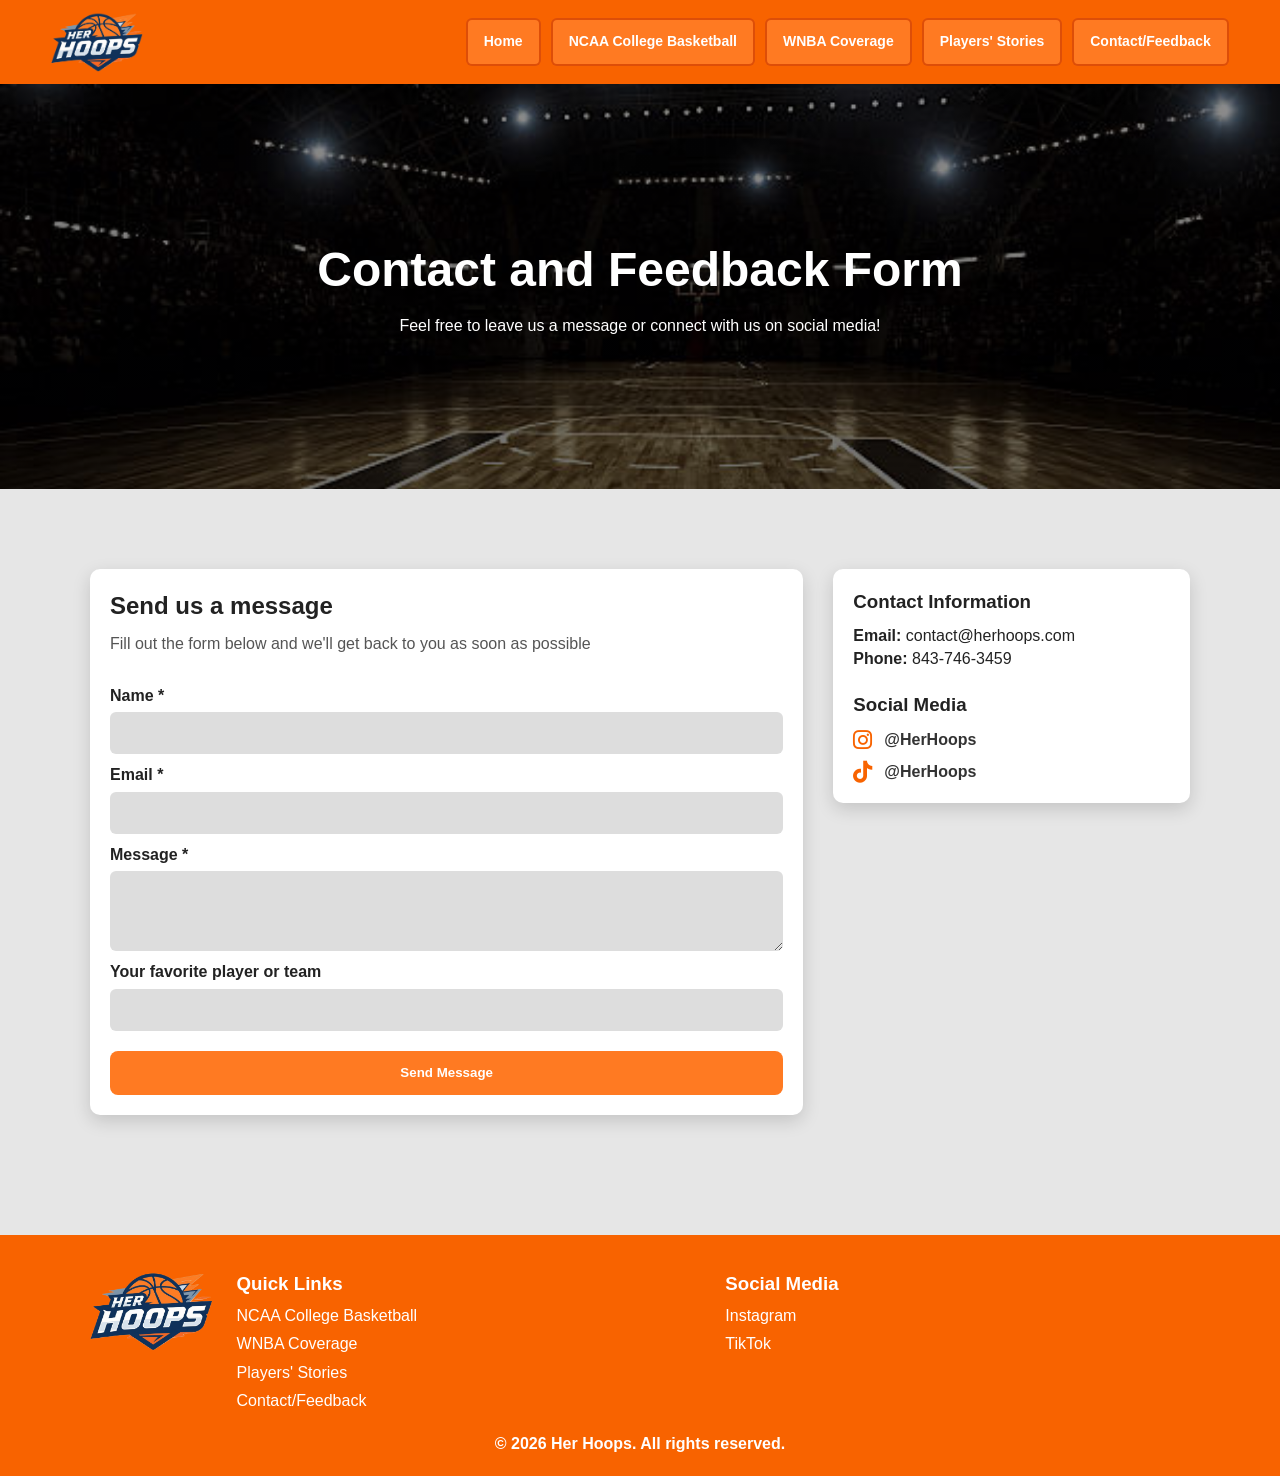
==== commit 9ce93c52: "Update Contact.html" ====
--- a/Contact.html
+++ b/Contact.html
@@ -128,13 +128,13 @@
 <footer>
     <div class="footer-container">
         <div class="footer-logo">
-      <img src="logo.png" alt="Her Hoops Logo">
+      <img src="images/logo.png" alt="Her Hoops Logo">
     </div>
         <div class="footer-column">
     <h3>Quick Links</h3>
-    <p><a href="ncaacollegebasketball.html">NCAA College Basketball</a></p>
-    <p><a href="wnbacoverage.html">WNBA Coverage</a></p>
-    <p><a href="playerstories.html">Players' Stories</a></p>
+    <p><a href="NCAACollegeBasketball.html">NCAA College Basketball</a></p>
+    <p><a href="WNBACoverage.html">WNBA Coverage</a></p>
+    <p><a href="PlayersStories.html">Players' Stories</a></p>
     <p><a href="#">Contact/Feedback</a></p>
     </div>
         <div class="footer-column">
--- a/stylesheet.css
+++ b/stylesheet.css
@@ -1,9 +1,9 @@
-:root{
+:root {
   --bg: #e6e6e6;
   --brand: #f86300;
   --accent: #ff7a22;
   --brand-dark: #db4b07ef;
-  --card-shadow: 0 4px 10px rgba(0,0,0,0.12);
+  --card-shadow: 0 4px 10px rgba(0, 0, 0, 0.12);
   --max-width: 1200px;
   --page-padding: 20px;
   --radius: 10px;
@@ -11,24 +11,25 @@
 }
 
 /* Base */
-* { 
-  box-sizing: border-box; 
-  margin: 0; 
-  padding: 0; 
-  font-family: Arial, Helvetica, sans-serif; 
-}
-
-html, body {
+* {
+  box-sizing: border-box;
+  margin: 0;
+  padding: 0;
+  font-family: Arial, Helvetica, sans-serif;
+}
+
+html,
+body {
   width: 100%;
   max-width: 100%;
   min-height: 100%;
   overflow-x: hidden;
 }
 
-body { 
-  background-color: var(--bg); 
-  color: var(--text-color); 
-  line-height: 1.4; 
+body {
+  background-color: var(--bg);
+  color: var(--text-color);
+  line-height: 1.4;
 }
 
 img {
@@ -54,9 +55,8 @@
   width: 100%;
 }
 
-.logo img { 
-  height: 60px; 
-  display:block; 
+.logo img {
+  height: 60px;
   max-width: 100%;
 }
 
@@ -68,9 +68,9 @@
   min-width: 0;
 }
 
-nav a {
+nav a,
+.nav-btn {
   text-decoration: none;
-  margin-left: 0;
   padding: 12px 16px;
   min-height: 44px;
   display: inline-flex;
@@ -87,35 +87,18 @@
 }
 
 nav a:hover,
-nav a:focus {
+nav a:focus,
+.nav-btn:hover,
+.nav-btn:focus {
   background: white;
   color: var(--brand);
   outline: none;
   box-shadow: 0 2px 6px rgba(0, 0, 0, 0.12);
 }
 
-.nav-btn {
-  text-decoration: none;
-  margin-left: 0;
-  padding: 10px 18px;
-  border-radius: 6px;
-  background: var(--accent);
-  color: white;
-  font-weight: bold;
-  border: 2px solid var(--brand-dark);
-  display: inline-block;
-  max-width: 100%;
-}
-
-.nav-btn:hover,
-.nav-btn:focus {
-  background: white;
-  color: var(--brand);
-}
-
 /* Hero */
 .hero {
-  background: url("images/homepage banner.jpg") no-repeat center/cover;
+  background: url("images/homepage banner.jpg") no-repeat center / cover;
   min-height: clamp(280px, 45vh, 550px);
   display: flex;
   justify-content: center;
@@ -222,6 +205,12 @@
   width: 100%;
 }
 
+.card-link {
+  text-decoration: none;
+  color: inherit;
+  display: block;
+}
+
 .card {
   background: #fff;
   box-shadow: var(--card-shadow);
@@ -229,8 +218,12 @@
   overflow: hidden;
   transition: transform 0.18s ease, box-shadow 0.18s ease;
   min-width: 0;
-}
-
+  cursor: pointer;
+  height: 100%;
+}
+
+.card-link:hover .card,
+.card-link:focus-visible .card,
 .card:focus-within,
 .card:hover {
   transform: translateY(-6px);
@@ -297,7 +290,6 @@
 
 .footer-logo img {
   height: 80px;
-  display: block;
   max-width: 100%;
 }
 
@@ -459,6 +451,7 @@
   color: var(--brand-dark);
 }
 
+/* Tables */
 table {
   width: 100%;
   border-collapse: collapse;
@@ -479,6 +472,7 @@
   overflow-wrap: anywhere;
 }
 
+/* Responsive */
 @media (max-width: 900px) {
   .cards {
     grid-template-columns: repeat(2, minmax(0, 1fr));
@@ -570,10 +564,6 @@
     padding: 16px;
   }
 
-  .cards {
-    grid-template-columns: 1fr;
-  }
-
   .tabs-wrap {
     width: min(100% - 20px, var(--max-width));
   }
@@ -587,7 +577,6 @@
     text-align: center;
   }
 
-  /* Stack table into cards */
   table,
   thead,
   tbody,
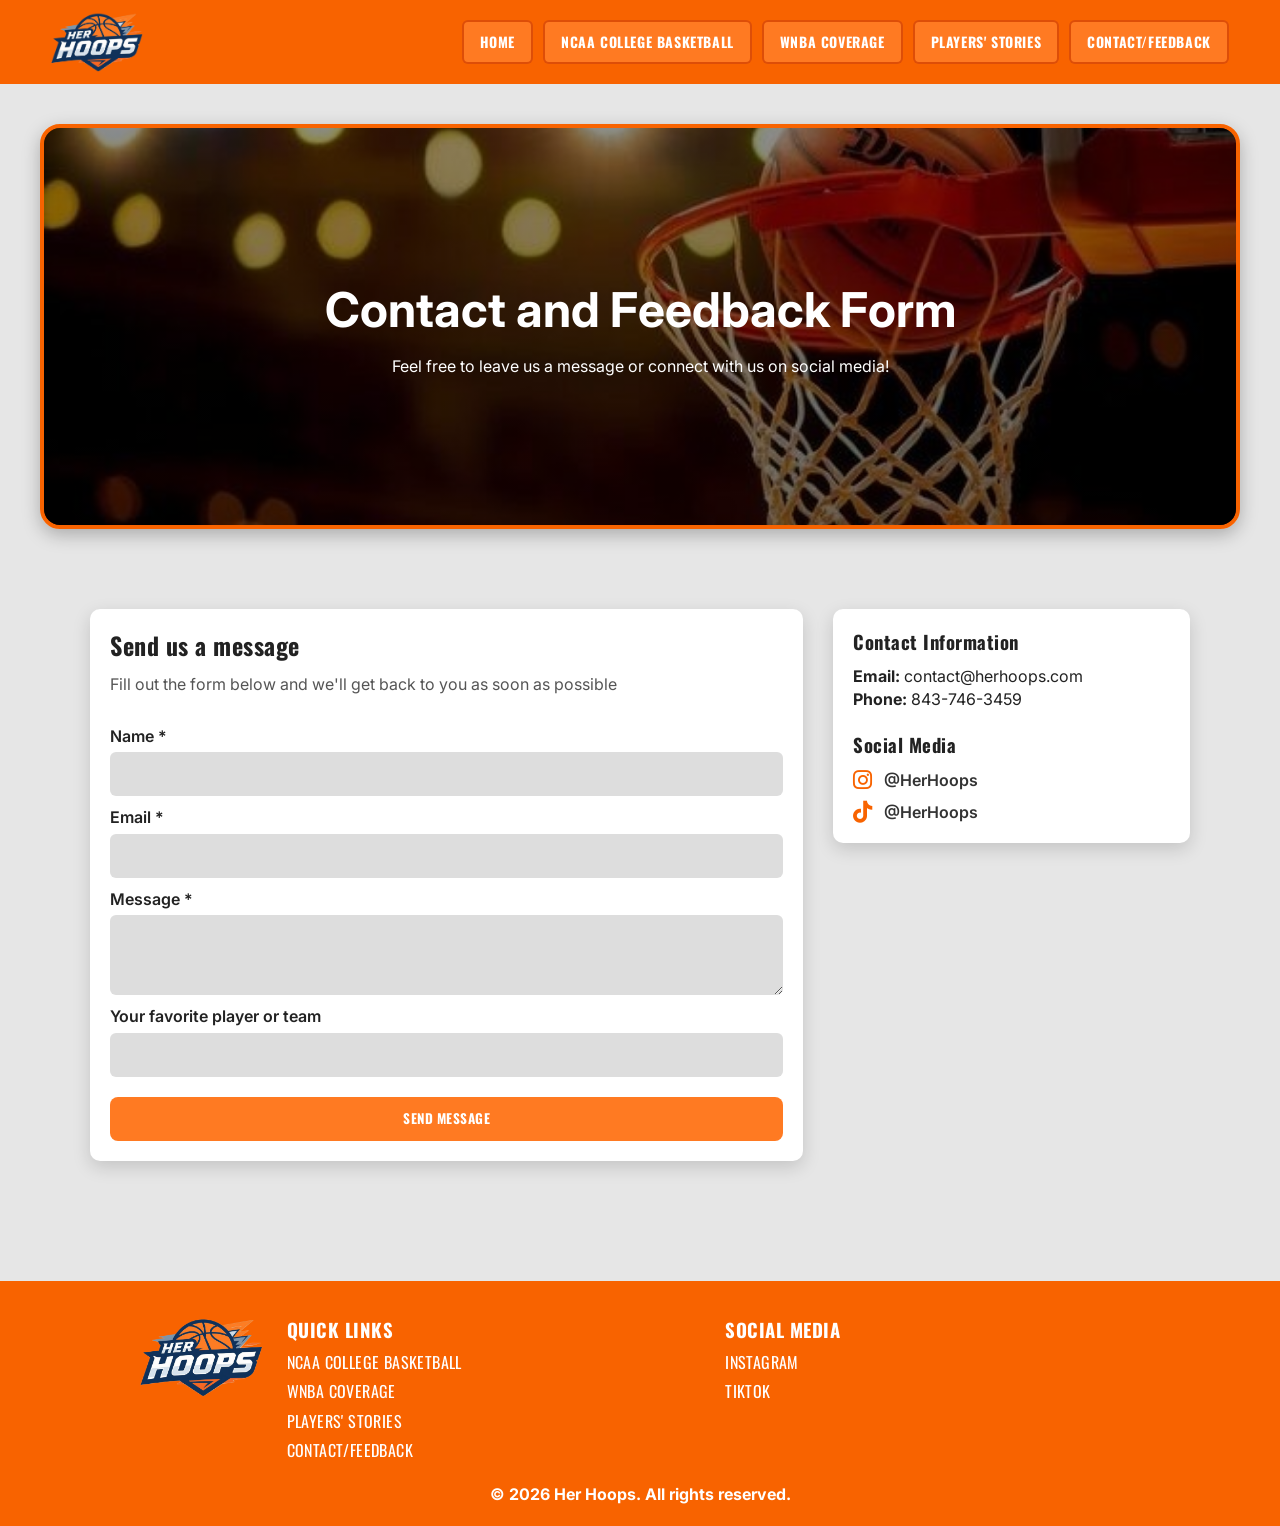
==== commit c1fdb296: "Add files via upload" ====
--- a/Contact.html
+++ b/Contact.html
@@ -4,11 +4,14 @@
 <meta charset="UTF-8">
 <meta name="viewport" content="width=device-width, initial-scale=1.0">
 <title>Her Hoops - Contact</title>
+
+<link rel="stylesheet" href="base.css">
 <link rel="stylesheet" href="stylesheet.css">
 <link rel="stylesheet" href="https://cdnjs.cloudflare.com/ajax/libs/font-awesome/6.5.0/css/all.min.css">
+
 <style>
-    .contact-hero {
-  background: url("images/homepage banner.jpg") no-repeat center/cover;
+.contact-hero {
+  background: url("images/defaultbanner.jpg") no-repeat center/cover;
   height: clamp(380px, 45vh, 550px);
   display: flex;
   justify-content: center;
@@ -26,16 +29,26 @@
   background: linear-gradient(180deg, rgba(0,0,0,0.45) 0%, rgba(0,0,0,0.55) 100%);
   z-index: 0;
 }
+
 .contact-hero-content { 
   position: relative;
   z-index: 1; 
   padding: 0 clamp(12px, 5vw, 40px); 
 }
+
 .contact-hero h1 {
   font-size: clamp(28px, 4vw, 48px); 
   margin-bottom: 12px; 
 }
 
+/* Confirmation message */
+.form-message {
+  margin-top: 12px;
+  font-weight: 700;
+  color: green;
+  font-family: 'Oswald', Arial, sans-serif;
+  letter-spacing: 0.5px;
+}
 </style>
 </head>
 
@@ -43,26 +56,27 @@
 
 <!-- NAVBAR -->
 <header>
-    <div class="logo">
-        <a href="index.html">
-    <img src="images/logo.png" alt="Her Hoops Logo">
-        </a>
-</div>
-    <nav>
-        <a href="index.html">Home</a>
-        <a href="NCAACollegeBasketball.html">NCAA College Basketball</a>
-        <a href="WNBACoverage.html">WNBA Coverage</a>
-        <a href="PlayersStories.html">Players' Stories</a>
-        <a href="#">Contact/Feedback</a>
-    </nav>
+  <div class="logo">
+    <a href="index.html">
+      <img src="images/logo.png" alt="Her Hoops Logo">
+    </a>
+  </div>
+
+  <nav>
+    <a href="index.html">Home</a>
+    <a href="NCAACollegeBasketball.html">NCAA College Basketball</a>
+    <a href="WNBACoverage.html">WNBA Coverage</a>
+    <a href="PlayersStories.html">Players' Stories</a>
+    <a href="#">Contact/Feedback</a>
+  </nav>
 </header>
 
 <!-- HERO -->
 <section class="contact-hero">
-    <div class="contact-hero-content">
-        <h1>Contact and Feedback Form</h1>
-        <p>Feel free to leave us a message or connect with us on social media!</p>
-    </div>
+  <div class="contact-hero-content">
+    <h1>Contact and Feedback Form</h1>
+    <p>Feel free to leave us a message or connect with us on social media!</p>
+  </div>
 </section>
 
 <!-- CONTACT SECTION -->
@@ -77,7 +91,8 @@
         Fill out the form below and we'll get back to you as soon as possible
       </p>
 
-      <form>
+      <!-- UPDATED FORM -->
+      <form id="contactForm">
         <label>Name *</label>
         <input type="text" required>
 
@@ -91,6 +106,11 @@
         <input type="text">
 
         <button type="submit" class="send-btn">Send Message</button>
+
+        <!-- Confirmation message -->
+        <p id="formMessage" class="form-message" style="display:none;">
+          Message sent successfully!
+        </p>
       </form>
     </div>
 
@@ -102,21 +122,24 @@
         <p><strong>Email:</strong> contact@herhoops.com</p>
         <p><strong>Phone:</strong> 843-746-3459</p>
         <br>
+
         <h3>Social Media</h3>
+
         <div class="social-item">
-            <i class="fa-brands fa-instagram"></i>
-  <a href="https://www.instagram.com" target="_blank" class="social-link"><span>@HerHoops</span></a>
-  
-  
-</div>
+          <i class="fa-brands fa-instagram"></i>
+          <a href="https://www.instagram.com" target="_blank" class="social-link">
+            <span>@HerHoops</span>
+          </a>
+        </div>
 
-<div class="social-item">
-  <i class="fa-brands fa-tiktok"></i>
-  <a href="https://www.tiktok.com" target="_blank" class="social-link"><span>@HerHoops</span></a>
-</div>
+        <div class="social-item">
+          <i class="fa-brands fa-tiktok"></i>
+          <a href="https://www.tiktok.com" target="_blank" class="social-link">
+            <span>@HerHoops</span>
+          </a>
+        </div>
+
       </div>
-
-      
 
     </div>
 
@@ -124,30 +147,44 @@
 
 </main>
 
-  <!-- Footer -->
+<!-- Footer -->
 <footer>
-    <div class="footer-container">
-        <div class="footer-logo">
+  <div class="footer-container">
+    <div class="footer-logo">
       <img src="images/logo.png" alt="Her Hoops Logo">
     </div>
-        <div class="footer-column">
-    <h3>Quick Links</h3>
-    <p><a href="NCAACollegeBasketball.html">NCAA College Basketball</a></p>
-    <p><a href="WNBACoverage.html">WNBA Coverage</a></p>
-    <p><a href="PlayersStories.html">Players' Stories</a></p>
-    <p><a href="#">Contact/Feedback</a></p>
-    </div>
-        <div class="footer-column">
-    <h3>Social Media</h3>
-    <p><a href="https://www.instagram.com">Instagram</a></p>
-    <p><a href="https://www.tiktok.com">TikTok</a></p>
-</div>
+
+    <div class="footer-column">
+      <h3>Quick Links</h3>
+      <p><a href="NCAACollegeBasketball.html">NCAA College Basketball</a></p>
+      <p><a href="WNBACoverage.html">WNBA Coverage</a></p>
+      <p><a href="PlayersStories.html">Players' Stories</a></p>
+      <p><a href="#">Contact/Feedback</a></p>
     </div>
 
-    <div class="copyright">
-        © 2026 Her Hoops. All rights reserved.
+    <div class="footer-column">
+      <h3>Social Media</h3>
+      <p><a href="https://www.instagram.com">Instagram</a></p>
+      <p><a href="https://www.tiktok.com">TikTok</a></p>
     </div>
+  </div>
+
+  <div class="copyright">
+    © 2026 Her Hoops. All rights reserved.
+  </div>
 </footer>
 
+<!-- SCRIPT -->
+<script>
+  const form = document.getElementById("contactForm");
+  const message = document.getElementById("formMessage");
+
+  form.addEventListener("submit", function(e) {
+    e.preventDefault();
+    message.style.display = "block";
+    form.reset();
+  });
+</script>
+
 </body>
-</html>
+</html>
--- a/base.css
+++ b/base.css
@@ -0,0 +1,212 @@
+/* Fonts */
+@import url('https://fonts.googleapis.com/css2?family=Inter:wght@400;500;600;700;800&family=Oswald:wght@400;500;600;700&display=swap');
+
+/* Root variables (colors, spacing, etc.) */
+:root {
+  --bg: #e6e6e6;
+  --brand: #f86300;
+  --accent: #ff7a22;
+  --brand-dark: #db4b07ef;
+  --card-shadow: 0 4px 10px rgba(0, 0, 0, 0.12);
+  --max-width: 1200px;
+  --page-padding: 20px;
+  --radius: 10px;
+  --text-color: #222;
+}
+
+* {
+  box-sizing: border-box;
+  margin: 0;
+  padding: 0;
+  font-family: 'Inter', Arial, Helvetica, sans-serif;
+}
+
+html,
+body {
+  width: 100%;
+  max-width: 100%;
+  min-height: 100%;
+  overflow-x: hidden;
+}
+
+body {
+  background-color: var(--bg);
+  color: var(--text-color);
+  line-height: 1.4;
+}
+
+img {
+  max-width: 100%;
+  height: auto;
+  display: block;
+}
+
+a,
+button {
+  -webkit-tap-highlight-color: transparent;
+}
+
+/* NAVBAR */
+header {
+  background-color: var(--brand);
+  display: flex;
+  justify-content: space-between;
+  align-items: center;
+  gap: 16px;
+  padding: 12px clamp(16px, 4vw, 60px);
+  flex-wrap: wrap;
+  width: 100%;
+}
+
+.logo img {
+  height: 60px;
+}
+
+nav {
+  display: flex;
+  flex-wrap: wrap;
+  gap: 10px;
+}
+
+nav a,
+.nav-btn {
+  text-decoration: none;
+  padding: 12px 16px;
+  min-height: 44px;
+  display: inline-flex;
+  align-items: center;
+  justify-content: center;
+  border-radius: 6px;
+
+  background: var(--accent);
+  color: white;
+
+  font-size: clamp(14px, 1vw, 16px);
+  font-weight: 700;
+  white-space: nowrap;
+
+  border: 2px solid var(--brand-dark);
+
+  font-family: 'Oswald', Arial, sans-serif;
+  text-transform: uppercase;
+  letter-spacing: 0.6px;
+  line-height: 1;
+}
+
+nav a:hover,
+nav a:focus {
+  background: white;
+  color: var(--brand);
+  box-shadow: 0 2px 6px rgba(0, 0, 0, 0.12);
+}
+
+main,
+section {
+  width: min(100% - 32px, var(--max-width));
+  margin: 40px auto;
+}
+
+/* Apply to hero sections */
+.index-hero,
+.ncaa-hero,
+.stories-hero,
+.WNBA-hero,
+.contact-hero,
+.hero {
+  border: 4px solid var(--brand);
+  border-radius: 20px;
+  overflow: hidden;
+  box-shadow: 0 6px 18px rgba(0,0,0,0.25);
+}
+
+/* FOOTER */
+footer {
+  background: var(--brand);
+  color: white;
+  padding: 36px 20px 20px;
+  margin-top: auto;
+  width: 100%;
+}
+
+.footer-container {
+  display: flex;
+  justify-content: space-between;
+  gap: 24px;
+  flex-wrap: wrap;
+  max-width: 1000px;
+  margin: 0 auto;
+}
+
+.footer-logo img {
+  height: 80px;
+}
+
+.footer-columns {
+  display: flex;
+  gap: 30px;
+  flex-wrap: wrap;
+}
+
+.footer-column {
+  min-width: 200px;
+  flex: 1 1 180px;
+}
+
+footer h3 {
+  margin-bottom: 8px;
+  font-family: 'Oswald', Arial, sans-serif;
+  text-transform: uppercase;
+  letter-spacing: 0.5px;
+}
+
+footer p {
+  margin-bottom: 6px;
+}
+
+footer a {
+  color: white;
+  text-decoration: none;
+  font-family: 'Oswald', Arial, sans-serif;
+  text-transform: uppercase;
+  letter-spacing: 0.4px;
+}
+
+footer a:hover {
+  text-decoration: underline;
+}
+
+.copyright {
+  text-align: center;
+  font-weight: 700;
+  margin-top: 15px;
+}
+
+/* RESPONSIVE */
+
+@media (max-width: 720px) {
+  header {
+    flex-direction: column;
+    align-items: center;
+  }
+
+  nav {
+    width: 100%;
+    flex-direction: column;
+  }
+
+  nav a {
+    width: 100%;
+    text-align: center;
+  }
+
+  .footer-container {
+    flex-direction: column;
+    align-items: center;
+    text-align: center;
+  }
+
+  .footer-columns {
+    flex-direction: column;
+    align-items: center;
+  }
+}
--- a/stylesheet.css
+++ b/stylesheet.css
@@ -1,102 +1,4 @@
-:root {
-  --bg: #e6e6e6;
-  --brand: #f86300;
-  --accent: #ff7a22;
-  --brand-dark: #db4b07ef;
-  --card-shadow: 0 4px 10px rgba(0, 0, 0, 0.12);
-  --max-width: 1200px;
-  --page-padding: 20px;
-  --radius: 10px;
-  --text-color: #222;
-}
-
-/* Base */
-* {
-  box-sizing: border-box;
-  margin: 0;
-  padding: 0;
-  font-family: Arial, Helvetica, sans-serif;
-}
-
-html,
-body {
-  width: 100%;
-  max-width: 100%;
-  min-height: 100%;
-  overflow-x: hidden;
-}
-
-body {
-  background-color: var(--bg);
-  color: var(--text-color);
-  line-height: 1.4;
-}
-
-img {
-  max-width: 100%;
-  height: auto;
-  display: block;
-}
-
-a,
-button {
-  -webkit-tap-highlight-color: transparent;
-}
-
-/* Header / Nav */
-header {
-  background-color: var(--brand);
-  display: flex;
-  justify-content: space-between;
-  align-items: center;
-  gap: 16px;
-  padding: 12px clamp(16px, 4vw, 60px);
-  flex-wrap: wrap;
-  width: 100%;
-}
-
-.logo img {
-  height: 60px;
-  max-width: 100%;
-}
-
-nav {
-  display: flex;
-  flex-wrap: wrap;
-  gap: 10px;
-  max-width: 100%;
-  min-width: 0;
-}
-
-nav a,
-.nav-btn {
-  text-decoration: none;
-  padding: 12px 16px;
-  min-height: 44px;
-  display: inline-flex;
-  align-items: center;
-  justify-content: center;
-  border-radius: 6px;
-  background: var(--accent);
-  color: white;
-  font-size: clamp(14px, 1vw, 16px);
-  white-space: nowrap;
-  font-weight: 700;
-  border: 2px solid var(--brand-dark);
-  max-width: 100%;
-}
-
-nav a:hover,
-nav a:focus,
-.nav-btn:hover,
-.nav-btn:focus {
-  background: white;
-  color: var(--brand);
-  outline: none;
-  box-shadow: 0 2px 6px rgba(0, 0, 0, 0.12);
-}
-
-/* Hero */
+/* Index Hero */
 .hero {
   background: url("images/homepage banner.jpg") no-repeat center / cover;
   min-height: clamp(280px, 45vh, 550px);
@@ -137,6 +39,9 @@
   margin-bottom: 12px;
   line-height: 1.1;
   overflow-wrap: anywhere;
+  font-family: 'Oswald', Arial, sans-serif;
+  text-transform: uppercase;
+  letter-spacing: 1px;
 }
 
 .hero p {
@@ -159,6 +64,10 @@
   justify-content: center;
   transition: 0.25s ease;
   max-width: 100%;
+  font-family: 'Oswald', Arial, sans-serif;
+  text-transform: uppercase;
+  letter-spacing: 0.5px;
+  line-height: 1;
 }
 
 .hero-btn:hover,
@@ -189,6 +98,8 @@
   margin-bottom: 12px;
   font-size: 24px;
   overflow-wrap: anywhere;
+  font-family: 'Oswald', Arial, sans-serif;
+  letter-spacing: 0.6px;
 }
 
 /* Featured cards */
@@ -196,6 +107,8 @@
   margin-bottom: 18px;
   font-size: 28px;
   overflow-wrap: anywhere;
+  font-family: 'Oswald', Arial, sans-serif;
+  letter-spacing: 0.6px;
 }
 
 .cards {
@@ -242,6 +155,8 @@
   font-size: 18px;
   line-height: 1.4;
   overflow-wrap: anywhere;
+  font-family: 'Oswald', Arial, sans-serif;
+  letter-spacing: 0.4px;
 }
 
 /* Games */
@@ -268,69 +183,87 @@
   overflow-wrap: anywhere;
 }
 
-/* Footer */
-footer {
+
+/* Upcoming games */
+.upcoming-mini-grid {
+  display: grid;
+  gap: 14px;
+  margin-top: 12px;
+}
+
+.mini-game-card {
+  background: white;
+  border-radius: 10px;
+  padding: 14px;
+  box-shadow: var(--card-shadow);
+  border-left: 4px solid var(--accent);
+}
+
+.mini-top {
+  display: flex;
+  justify-content: space-between;
+  font-size: 13px;
+  margin-bottom: 8px;
+  font-family: 'Oswald', Arial, sans-serif;
+  letter-spacing: 0.5px;
+  text-transform: uppercase;
+}
+
+.mini-network {
   background: var(--brand);
   color: white;
-  padding: 36px 20px 20px;
-  margin-top: auto;
-  width: 100%;
-}
-
-.footer-container {
-  display: flex;
-  align-items: flex-start;
-  justify-content: space-between;
-  gap: 24px;
-  flex-wrap: wrap;
-  max-width: 1100px;
-  margin: 0 auto;
-  width: 100%;
-}
-
-.footer-logo img {
-  height: 80px;
-  max-width: 100%;
-}
-
-.footer-columns {
-  display: flex;
-  gap: 30px;
-  flex-wrap: wrap;
-  max-width: 100%;
-}
-
-.footer-column {
-  min-width: 180px;
-  flex: 1 1 180px;
-  max-width: 100%;
-}
-
-footer h3 {
-  margin-bottom: 8px;
-}
-
-footer p {
-  margin-bottom: 6px;
-  overflow-wrap: anywhere;
-}
-
-footer a {
-  color: white;
-  text-decoration: none;
-}
-
-footer a:hover {
-  text-decoration: underline;
-}
-
-/* Copyright */
-.copyright {
+  padding: 2px 8px;
+  border-radius: 999px;
+  font-size: 11px;
+}
+
+.mini-matchup {
+  text-align: center;
+  margin: 8px 0;
+}
+
+.mini-team {
+  font-family: 'Oswald', Arial, sans-serif;
+  font-size: 16px;
+  font-weight: 700;
+}
+
+.mini-vs {
+  font-family: 'Oswald', Arial, sans-serif;
+  font-size: 12px;
+  letter-spacing: 2px;
+  margin: 4px 0;
+  color: var(--brand-dark);
+}
+
+.mini-time {
   text-align: center;
   font-weight: 700;
-  margin-top: 15px;
-  width: 100%;
-}
+  font-size: 13px;
+  color: var(--brand);
+  font-family: 'Oswald', Arial, sans-serif;
+  letter-spacing: 0.5px;
+}
+
+/* Empty Box */
+.empty {
+  text-align: center;
+  border-left: 4px solid #ccc;
+}
+
+.empty .mini-team {
+  font-size: 16px;
+  font-family: 'Oswald', Arial, sans-serif;
+  letter-spacing: 0.5px;
+}
+
+.mini-subtext {
+  font-size: 13px;
+  color: #777;
+  margin-top: 6px;
+  font-family: 'Inter', Arial, sans-serif;
+}
+
 
 /* Contact/Feedback Page */
 .contact-wrapper {
@@ -360,6 +293,8 @@
 .contact-card h3 {
   margin-bottom: 10px;
   overflow-wrap: anywhere;
+  font-family: 'Oswald', Arial, sans-serif;
+  letter-spacing: 0.5px;
 }
 
 .sub-text {
@@ -404,6 +339,10 @@
   font-weight: bold;
   cursor: pointer;
   min-height: 44px;
+  font-family: 'Oswald', Arial, sans-serif;
+  text-transform: uppercase;
+  letter-spacing: 0.5px;
+  line-height: 1;
 }
 
 .send-btn:hover {
@@ -463,6 +402,9 @@
   font-size: 0.98rem;
   border-bottom: 2px solid #eee;
   overflow-wrap: anywhere;
+  font-family: 'Oswald', Arial, sans-serif;
+  letter-spacing: 0.4px;
+  text-transform: uppercase;
 }
 
 tbody td {
@@ -492,23 +434,6 @@
 }
 
 @media (max-width: 720px) {
-  header {
-    flex-direction: column;
-    align-items: center;
-    gap: 12px;
-  }
-
-  nav {
-    width: 100%;
-    justify-content: center;
-  }
-
-  nav a,
-  .nav-btn {
-    width: 100%;
-    text-align: center;
-  }
-
   .cards {
     grid-template-columns: 1fr;
   }
@@ -520,23 +445,6 @@
   .hero-btn {
     width: 100%;
     margin: 6px 0;
-  }
-
-  .footer-container {
-    flex-direction: column;
-    align-items: center;
-    text-align: center;
-  }
-
-  .footer-columns {
-    flex-direction: column;
-    gap: 16px;
-    align-items: center;
-  }
-
-  .footer-column {
-    min-width: 0;
-    flex: 1 1 auto;
   }
 }
 
@@ -613,4 +521,4 @@
     color: #555;
     flex: 0 0 auto;
   }
-}
+}
